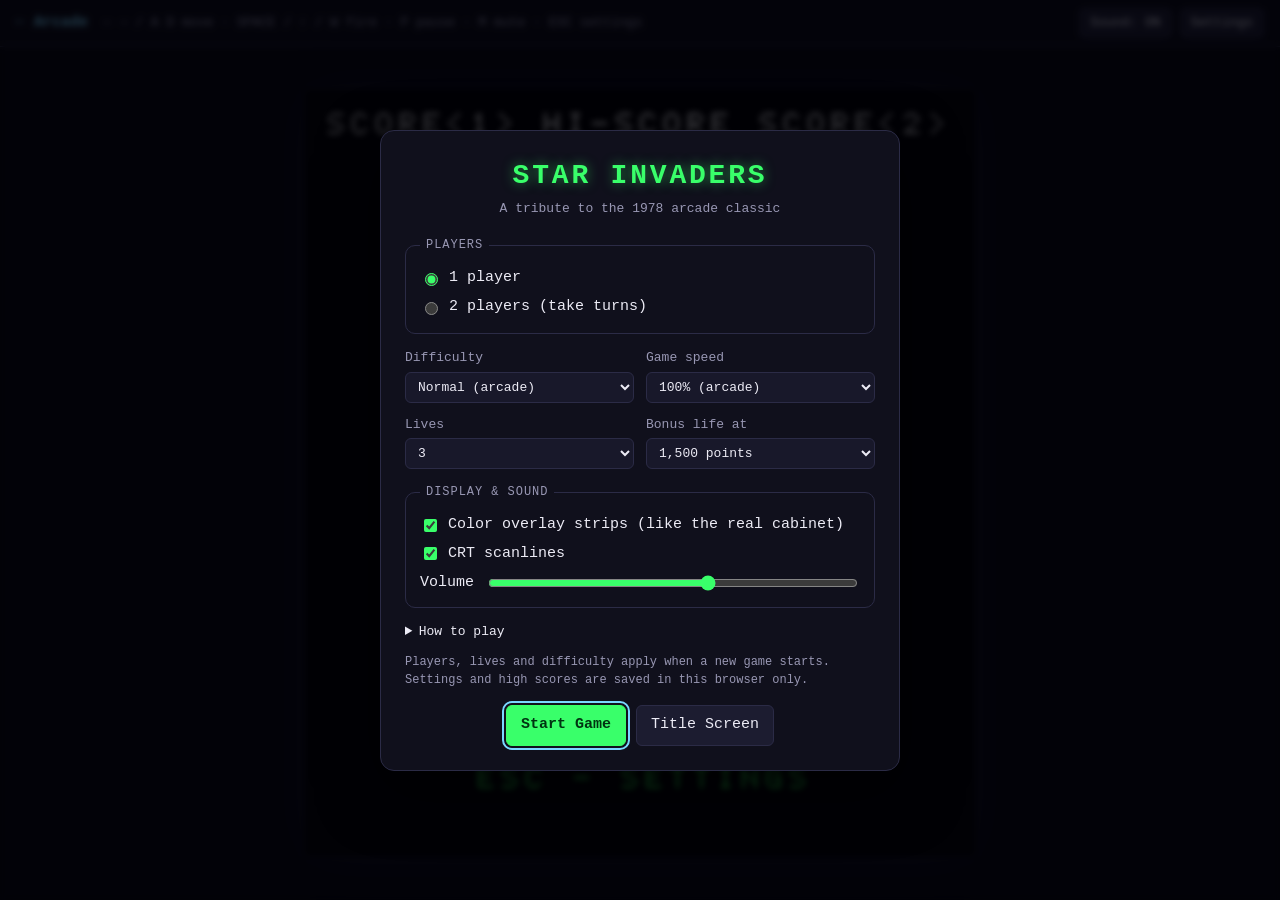
==== invaders/index.html @ 22f4d3eb "Add Retro Arcade home page and Star Invaders Static browser tribute to Space Invaders with synthesiz" ====
<!doctype html>
<html lang="en">
<head>
  <meta charset="utf-8">
  <meta name="viewport" content="width=device-width, initial-scale=1">
  <meta http-equiv="Content-Security-Policy" content="default-src 'self'; script-src 'self'; style-src 'self'; img-src 'self' data:; connect-src 'none'; object-src 'none'; base-uri 'none'; form-action 'none'">
  <meta name="referrer" content="no-referrer">
  <title>Star Invaders</title>
  <link rel="stylesheet" href="../css/arcade.css">
</head>
<body class="game-page">
  <header class="game-bar">
    <a class="back" href="../index.html">&larr; Arcade</a>
    <span class="keys">&larr; &rarr; / A D move &middot; SPACE / &uarr; / W fire &middot; P pause &middot; M mute &middot; ESC settings</span>
    <span class="bar-buttons">
      <button type="button" id="muteBtn">Sound: ON</button>
      <button type="button" id="settingsBtn">Settings</button>
    </span>
  </header>

  <main class="stage">
    <div class="screen-wrap crt" id="screenWrap">
      <canvas id="screen" width="224" height="256" tabindex="0" aria-label="Star Invaders game screen"></canvas>
    </div>
  </main>

  <div class="panel-backdrop" id="settings" hidden>
    <form class="panel" id="settingsForm" autocomplete="off">
      <h1 class="panel-title invaders-title">STAR INVADERS</h1>
      <p class="panel-sub">A tribute to the 1978 arcade classic</p>

      <fieldset>
        <legend>Players</legend>
        <label class="radio"><input type="radio" name="players" value="1"> 1 player</label>
        <label class="radio"><input type="radio" name="players" value="2"> 2 players (take turns)</label>
      </fieldset>

      <div class="grid">
        <label>Difficulty
          <select name="difficulty">
            <option value="easy">Easy</option>
            <option value="normal">Normal (arcade)</option>
            <option value="hard">Hard</option>
          </select>
        </label>
        <label>Game speed
          <select name="speed">
            <option value="0.75">75% (relaxed)</option>
            <option value="0.9">90%</option>
            <option value="1">100% (arcade)</option>
            <option value="1.1">110%</option>
            <option value="1.25">125% (frantic)</option>
          </select>
        </label>
        <label>Lives
          <select name="lives">
            <option value="3">3</option>
            <option value="4">4</option>
            <option value="5">5</option>
            <option value="6">6</option>
          </select>
        </label>
        <label>Bonus life at
          <select name="bonus">
            <option value="1000">1,000 points</option>
            <option value="1500">1,500 points</option>
            <option value="0">No bonus life</option>
          </select>
        </label>
      </div>

      <fieldset>
        <legend>Display &amp; sound</legend>
        <label class="check"><input type="checkbox" name="overlay"> Color overlay strips (like the real cabinet)</label>
        <label class="check"><input type="checkbox" name="crt"> CRT scanlines</label>
        <label class="range">Volume <input type="range" name="volume" min="0" max="100" step="5"></label>
      </fieldset>

      <details class="howto">
        <summary>How to play</summary>
        <p>Move with <kbd>&larr;</kbd> <kbd>&rarr;</kbd> (or <kbd>A</kbd> <kbd>D</kbd>), fire with <kbd>Space</kbd>, <kbd>&uarr;</kbd> or <kbd>W</kbd>. You can only have one shot on screen at a time.
          Hide behind the shields, but they crumble. Hit the red mystery ship for bonus points.
          If the invaders reach the ground, the game is over.</p>
        <p><kbd>P</kbd> pause &middot; <kbd>M</kbd> mute &middot; <kbd>Esc</kbd> this menu &middot; <kbd>Enter</kbd> start from the title screen</p>
      </details>

      <p class="note">Players, lives and difficulty apply when a new game starts. Settings and high scores are saved in this browser only.</p>

      <div class="buttons">
        <button type="submit" class="primary">Start Game</button>
        <button type="button" id="resumeBtn">Resume</button>
        <button type="button" id="quitBtn">Quit to Title</button>
        <button type="button" id="closeBtn">Title Screen</button>
      </div>
    </form>
  </div>

  <script src="../js/shared/audio.js"></script>
  <script src="../js/shared/input.js"></script>
  <script src="../js/shared/storage.js"></script>
  <script src="../js/shared/pixelfont.js"></script>
  <script src="sprites.js"></script>
  <script src="sound.js"></script>
  <script src="game.js"></script>
  <script src="main.js"></script>
</body>
</html>
---- css/arcade.css ----
/* Shared styles for the arcade home page and the game pages. */
:root {
  --bg: #05050b;
  --panel: #10101c;
  --border: #2b2b46;
  --fg: #ecebf5;
  --dim: #9897b3;
  --green: #39ff6a;
  --red: #ff4058;
  --vortex: #ffe23d;
  --vortex2: #3d7bff;
  --focus: #7ad7ff;
  color-scheme: dark;
}

* { box-sizing: border-box; }

html, body {
  margin: 0;
  min-height: 100%;
  background: var(--bg);
  color: var(--fg);
  font-family: ui-monospace, "Cascadia Mono", "SF Mono", Consolas, "Courier New", monospace;
  font-size: 15px;
  line-height: 1.5;
}

a { color: var(--focus); }

button, select, input { font: inherit; }

button {
  background: #1c1c30;
  color: var(--fg);
  border: 1px solid var(--border);
  border-radius: 6px;
  padding: 8px 14px;
  cursor: pointer;
}
button:hover { border-color: var(--dim); }
button.primary { background: var(--green); color: #031; border-color: var(--green); font-weight: 700; }
button.primary:hover { filter: brightness(1.1); }
:focus-visible { outline: 2px solid var(--focus); outline-offset: 2px; }

kbd {
  display: inline-block;
  padding: 0 5px;
  border: 1px solid var(--border);
  border-bottom-width: 2px;
  border-radius: 4px;
  background: #18182a;
  font-size: 0.85em;
}

[hidden] { display: none !important; }

/* ---------- home page ---------- */

.home {
  max-width: 980px;
  margin: 0 auto;
  padding: 48px 16px 32px;
}
.marquee { text-align: center; margin-bottom: 40px; }
.marquee h1 {
  margin: 0;
  font-size: clamp(32px, 7vw, 64px);
  letter-spacing: 0.12em;
  color: #fff;
  text-shadow: 0 0 6px #ff40d0, 0 0 22px #ff40d0, 0 0 44px #7a2cff;
}
.marquee p { color: var(--dim); margin: 8px 0 0; }

.cabinets {
  display: grid;
  grid-template-columns: repeat(auto-fit, minmax(280px, 1fr));
  gap: 24px;
}
.cabinet {
  display: flex;
  flex-direction: column;
  background: var(--panel);
  border: 1px solid var(--border);
  border-radius: 14px;
  overflow: hidden;
  color: inherit;
  text-decoration: none;
  transition: transform 0.15s, box-shadow 0.15s, border-color 0.15s;
}
a.cabinet:hover, a.cabinet:focus-visible { transform: translateY(-3px); }
.cabinet.invaders:hover, .cabinet.invaders:focus-visible { border-color: var(--green); box-shadow: 0 0 28px rgba(57, 255, 106, 0.25); }
.cabinet.vortex:hover, .cabinet.vortex:focus-visible { border-color: var(--vortex); box-shadow: 0 0 28px rgba(255, 226, 61, 0.25); }
.cabinet canvas { width: 100%; height: auto; aspect-ratio: 4 / 3; display: block; background: #000; }
.cabinet .info { padding: 16px 20px 20px; }
.cabinet h2 { margin: 0 0 4px; font-size: 22px; letter-spacing: 0.08em; }
.cabinet.invaders h2 { color: var(--green); }
.cabinet.vortex h2 { color: var(--vortex); }
.cabinet .tribute { margin: 0 0 8px; color: var(--dim); font-size: 13px; }
.cabinet .play { display: inline-block; margin-top: 8px; font-weight: 700; }
.cabinet.soon { opacity: 0.6; }
.badge { font-size: 11px; padding: 2px 8px; border: 1px solid var(--border); border-radius: 99px; color: var(--dim); vertical-align: middle; margin-left: 6px; }

.fineprint { margin-top: 40px; text-align: center; color: var(--dim); font-size: 12px; }

/* ---------- game pages ---------- */

body.game-page { height: 100vh; display: flex; flex-direction: column; overflow: hidden; }

.game-bar {
  display: flex;
  align-items: center;
  gap: 16px;
  padding: 8px 16px;
  border-bottom: 1px solid var(--border);
  background: #0a0a14;
  flex-wrap: wrap;
}
.game-bar .back { text-decoration: none; font-weight: 700; }
.game-bar .keys { color: var(--dim); font-size: 13px; flex: 1; }
.game-bar .bar-buttons { display: flex; gap: 8px; }
.game-bar button { padding: 4px 10px; font-size: 13px; }

.stage { flex: 1; display: flex; align-items: center; justify-content: center; padding: 16px; min-height: 0; }

.screen-wrap { position: relative; line-height: 0; border-radius: 6px; box-shadow: 0 0 0 1px #1a1a2a, 0 0 60px rgba(120, 120, 255, 0.08); }
.screen-wrap canvas {
  background: #000;
  image-rendering: pixelated;
  image-rendering: crisp-edges;
  border-radius: 6px;
  outline: none;
}
.screen-wrap.crt::after {
  content: "";
  position: absolute;
  inset: 0;
  pointer-events: none;
  border-radius: 6px;
  background:
    repeating-linear-gradient(to bottom, rgba(0, 0, 0, 0) 0, rgba(0, 0, 0, 0) 2px, rgba(0, 0, 0, 0.28) 3px),
    radial-gradient(ellipse at center, rgba(0, 0, 0, 0) 60%, rgba(0, 0, 0, 0.45) 100%);
}

/* ---------- settings panel ---------- */

.panel-backdrop {
  position: fixed;
  inset: 0;
  background: rgba(2, 2, 8, 0.72);
  backdrop-filter: blur(3px);
  display: flex;
  align-items: center;
  justify-content: center;
  padding: 16px;
  overflow-y: auto;
  z-index: 10;
}
.panel {
  width: min(520px, 100%);
  max-height: calc(100vh - 32px);
  overflow-y: auto;
  background: var(--panel);
  border: 1px solid var(--border);
  border-radius: 14px;
  padding: 24px;
  box-shadow: 0 20px 60px rgba(0, 0, 0, 0.6);
}
.panel-title { margin: 0; text-align: center; font-size: 28px; letter-spacing: 0.1em; }
.invaders-title { color: var(--green); text-shadow: 0 0 12px rgba(57, 255, 106, 0.5); }
.vortex-title { color: var(--vortex); text-shadow: 0 0 12px rgba(255, 226, 61, 0.5); }
.panel-sub { margin: 2px 0 18px; text-align: center; color: var(--dim); font-size: 13px; }

.panel fieldset { border: 1px solid var(--border); border-radius: 10px; margin: 0 0 14px; padding: 10px 14px 12px; }
.panel legend { color: var(--dim); font-size: 12px; text-transform: uppercase; letter-spacing: 0.08em; padding: 0 6px; }
.panel .grid { display: grid; grid-template-columns: 1fr 1fr; gap: 12px; margin-bottom: 14px; }
.panel .grid label { display: flex; flex-direction: column; gap: 4px; font-size: 13px; color: var(--dim); }
.panel select {
  background: #18182a;
  color: var(--fg);
  border: 1px solid var(--border);
  border-radius: 6px;
  padding: 6px 8px;
}
.panel .radio, .panel .check { display: flex; gap: 8px; align-items: center; padding: 3px 0; cursor: pointer; }
.panel .range { display: flex; gap: 12px; align-items: center; padding-top: 4px; }
.panel .range input { flex: 1; }
.panel input[type=radio], .panel input[type=checkbox], .panel input[type=range] { accent-color: var(--green); }
.panel .howto { margin: 0 0 12px; font-size: 13px; color: var(--dim); }
.panel .howto summary { cursor: pointer; color: var(--fg); }
.panel .note { font-size: 12px; color: var(--dim); margin: 0 0 16px; }
.panel .buttons { display: flex; flex-wrap: wrap; gap: 10px; justify-content: center; }

@media (max-width: 520px) {
  .panel .grid { grid-template-columns: 1fr; }
  .game-bar .keys { display: none; }
}
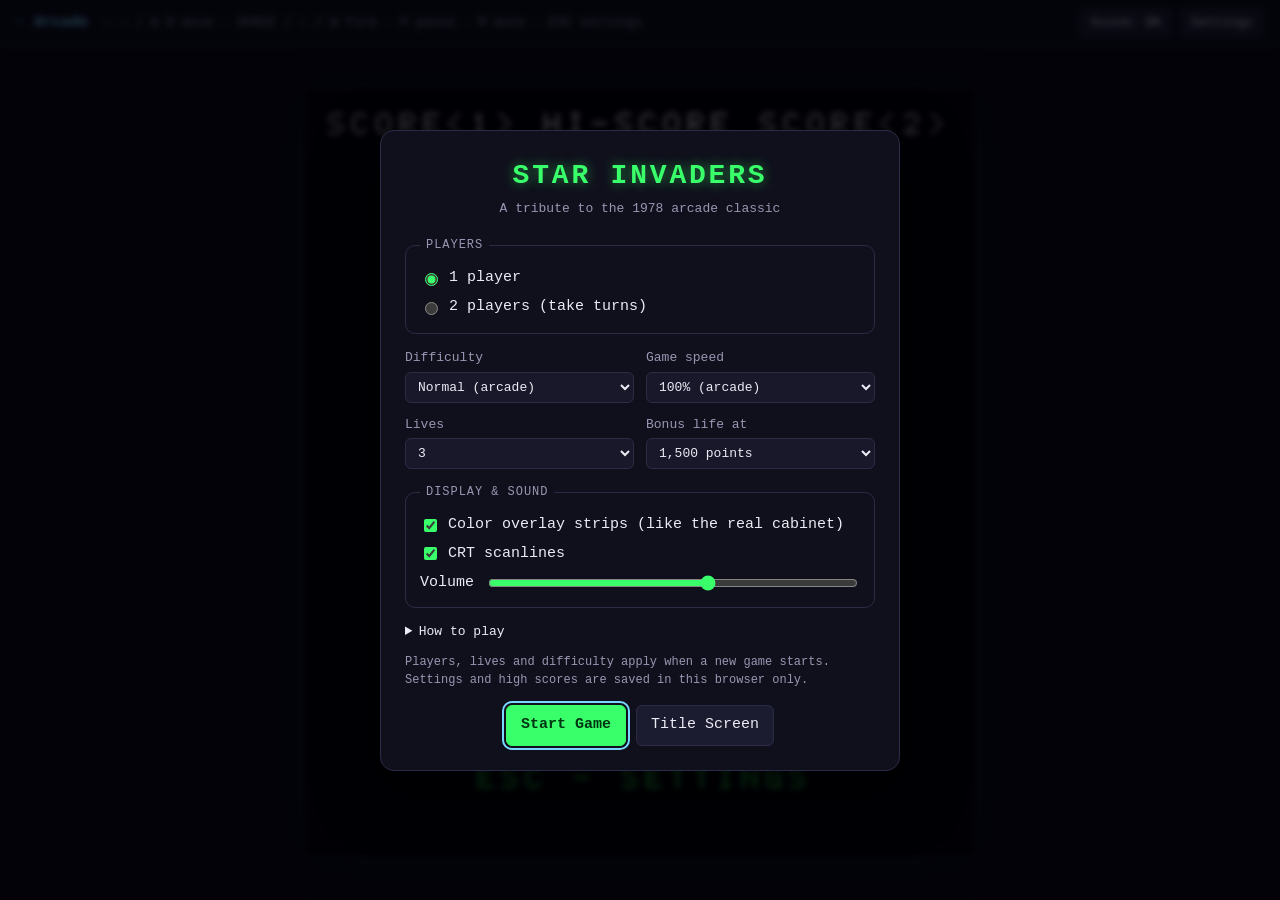
==== commit 5b93eb80: "Add phone and tablet support Touch controls for both games (Star Invaders arrow and fire buttons; Vo" ====
--- a/invaders/index.html
+++ b/invaders/index.html
@@ -2,7 +2,14 @@
 <html lang="en">
 <head>
   <meta charset="utf-8">
-  <meta name="viewport" content="width=device-width, initial-scale=1">
+  <meta name="viewport" content="width=device-width, initial-scale=1, viewport-fit=cover">
+  <meta name="theme-color" content="#05050b">
+  <meta name="mobile-web-app-capable" content="yes">
+  <meta name="apple-mobile-web-app-capable" content="yes">
+  <meta name="apple-mobile-web-app-status-bar-style" content="black">
+  <link rel="manifest" href="../manifest.webmanifest">
+  <link rel="icon" href="../icons/icon-192.png">
+  <link rel="apple-touch-icon" href="../icons/apple-touch-icon.png">
   <meta http-equiv="Content-Security-Policy" content="default-src 'self'; script-src 'self'; style-src 'self'; img-src 'self' data:; connect-src 'none'; object-src 'none'; base-uri 'none'; form-action 'none'">
   <meta name="referrer" content="no-referrer">
   <title>Star Invaders</title>
@@ -23,6 +30,13 @@
       <canvas id="screen" width="224" height="256" tabindex="0" aria-label="Star Invaders game screen"></canvas>
     </div>
   </main>
+
+  <div class="touch-controls" aria-label="Touch controls">
+    <button type="button" class="tbtn arrow" id="tLeft" aria-label="Move left">&#9664;</button>
+    <button type="button" class="tbtn arrow" id="tRight" aria-label="Move right">&#9654;</button>
+    <button type="button" class="tbtn fire" id="tFire">FIRE</button>
+  </div>
+  <div class="rotate-hint">Turn your phone upright to play.</div>
 
   <div class="panel-backdrop" id="settings" hidden>
     <form class="panel" id="settingsForm" autocomplete="off">
@@ -81,7 +95,9 @@
         <p>Move with <kbd>&larr;</kbd> <kbd>&rarr;</kbd> (or <kbd>A</kbd> <kbd>D</kbd>), fire with <kbd>Space</kbd>, <kbd>&uarr;</kbd> or <kbd>W</kbd>. You can only have one shot on screen at a time.
           Hide behind the shields, but they crumble. Hit the red mystery ship for bonus points.
           If the invaders reach the ground, the game is over.</p>
-        <p><kbd>P</kbd> pause &middot; <kbd>M</kbd> mute &middot; <kbd>Esc</kbd> this menu &middot; <kbd>Enter</kbd> start from the title screen</p>
+        <p class="keyboard-only"><kbd>P</kbd> pause &middot; <kbd>M</kbd> mute &middot; <kbd>Esc</kbd> this menu &middot; <kbd>Enter</kbd> start from the title screen</p>
+        <p class="touch-only">On a phone or tablet, use the &#9664; &#9654; and FIRE buttons under the screen. The Settings button pauses the game.
+          No sound on an iPhone? Check that the silent switch is off.</p>
       </details>
 
       <p class="note">Players, lives and difficulty apply when a new game starts. Settings and high scores are saved in this browser only.</p>
@@ -98,6 +114,7 @@
   <script src="../js/shared/audio.js"></script>
   <script src="../js/shared/input.js"></script>
   <script src="../js/shared/storage.js"></script>
+  <script src="../js/shared/touch.js"></script>
   <script src="../js/shared/pixelfont.js"></script>
   <script src="sprites.js"></script>
   <script src="sound.js"></script>
--- a/css/arcade.css
+++ b/css/arcade.css
@@ -104,7 +104,14 @@
 
 /* ---------- game pages ---------- */
 
-body.game-page { height: 100vh; display: flex; flex-direction: column; overflow: hidden; }
+body.game-page {
+  height: 100vh;
+  height: 100dvh; /* excludes the phone browser's address bar */
+  display: flex;
+  flex-direction: column;
+  overflow: hidden;
+  overscroll-behavior: none;
+}
 
 .game-bar {
   display: flex;
@@ -120,7 +127,7 @@
 .game-bar .bar-buttons { display: flex; gap: 8px; }
 .game-bar button { padding: 4px 10px; font-size: 13px; }
 
-.stage { flex: 1; display: flex; align-items: center; justify-content: center; padding: 16px; min-height: 0; }
+.stage { flex: 1; display: flex; align-items: center; justify-content: center; padding: 16px; min-height: 0; overflow: hidden; }
 
 .screen-wrap { position: relative; line-height: 0; border-radius: 6px; box-shadow: 0 0 0 1px #1a1a2a, 0 0 60px rgba(120, 120, 255, 0.08); }
 .screen-wrap canvas {
@@ -139,6 +146,24 @@
   background:
     repeating-linear-gradient(to bottom, rgba(0, 0, 0, 0) 0, rgba(0, 0, 0, 0) 2px, rgba(0, 0, 0, 0.28) 3px),
     radial-gradient(ellipse at center, rgba(0, 0, 0, 0) 60%, rgba(0, 0, 0, 0.45) 100%);
+}
+
+.screen-wrap.vector canvas { image-rendering: auto; }
+.mouse-hint {
+  position: absolute;
+  left: 50%;
+  bottom: 12px;
+  transform: translateX(-50%);
+  margin: 0;
+  padding: 6px 12px;
+  line-height: 1.4;
+  font-size: 13px;
+  color: var(--vortex);
+  background: rgba(0, 0, 0, 0.7);
+  border: 1px solid var(--border);
+  border-radius: 6px;
+  pointer-events: none;
+  white-space: nowrap;
 }
 
 /* ---------- settings panel ---------- */
@@ -194,3 +219,65 @@
   .panel .grid { grid-template-columns: 1fr; }
   .game-bar .keys { display: none; }
 }
+
+/* ---------- touch screens ---------- */
+
+.touch-controls, .rotate-hint, .touch-only { display: none; }
+
+body.touch .touch-only { display: block; }
+body.touch .keyboard-only { display: none; }
+body.touch .game-bar { padding: 6px 12px; padding-top: max(6px, env(safe-area-inset-top)); }
+body.touch .game-bar .keys { display: none; }
+body.touch .stage { padding: 8px; }
+body.touch canvas { touch-action: none; }
+
+body.touch .touch-controls {
+  display: flex;
+  gap: 10px;
+  padding: 8px 12px;
+  padding-bottom: max(12px, env(safe-area-inset-bottom));
+  border-top: 1px solid var(--border);
+  background: #0a0a14;
+  touch-action: none;
+  user-select: none;
+  -webkit-user-select: none;
+  -webkit-touch-callout: none;
+}
+.touch-controls .tbtn, .touch-controls .tpad {
+  height: 84px;
+  border: 2px solid var(--border);
+  border-radius: 14px;
+  background: #15152a;
+  color: var(--fg);
+  font: inherit;
+  font-weight: 700;
+  font-size: 18px;
+  letter-spacing: 0.06em;
+  display: flex;
+  align-items: center;
+  justify-content: center;
+  touch-action: none;
+  -webkit-tap-highlight-color: transparent;
+}
+.touch-controls .tbtn { flex: 1; }
+.touch-controls .tbtn.arrow { font-size: 28px; }
+.touch-controls .tbtn.fire { flex: 1.6; border-color: var(--red); color: var(--red); }
+.touch-controls .tbtn.zap { flex: 0.9; border-color: var(--green); color: var(--green); font-size: 14px; }
+.touch-controls .tpad { flex: 2.4; border-style: dashed; border-color: var(--vortex); color: var(--vortex); font-size: 13px; text-align: center; padding: 0 6px; }
+.touch-controls .pressed { background: #2a2a4a; transform: scale(0.97); }
+
+@media (orientation: landscape) and (max-height: 500px) {
+  body.touch .rotate-hint {
+    display: flex;
+    position: fixed;
+    inset: 0;
+    z-index: 20;
+    align-items: center;
+    justify-content: center;
+    text-align: center;
+    padding: 24px;
+    background: var(--bg);
+    color: var(--fg);
+    font-size: 18px;
+  }
+}
